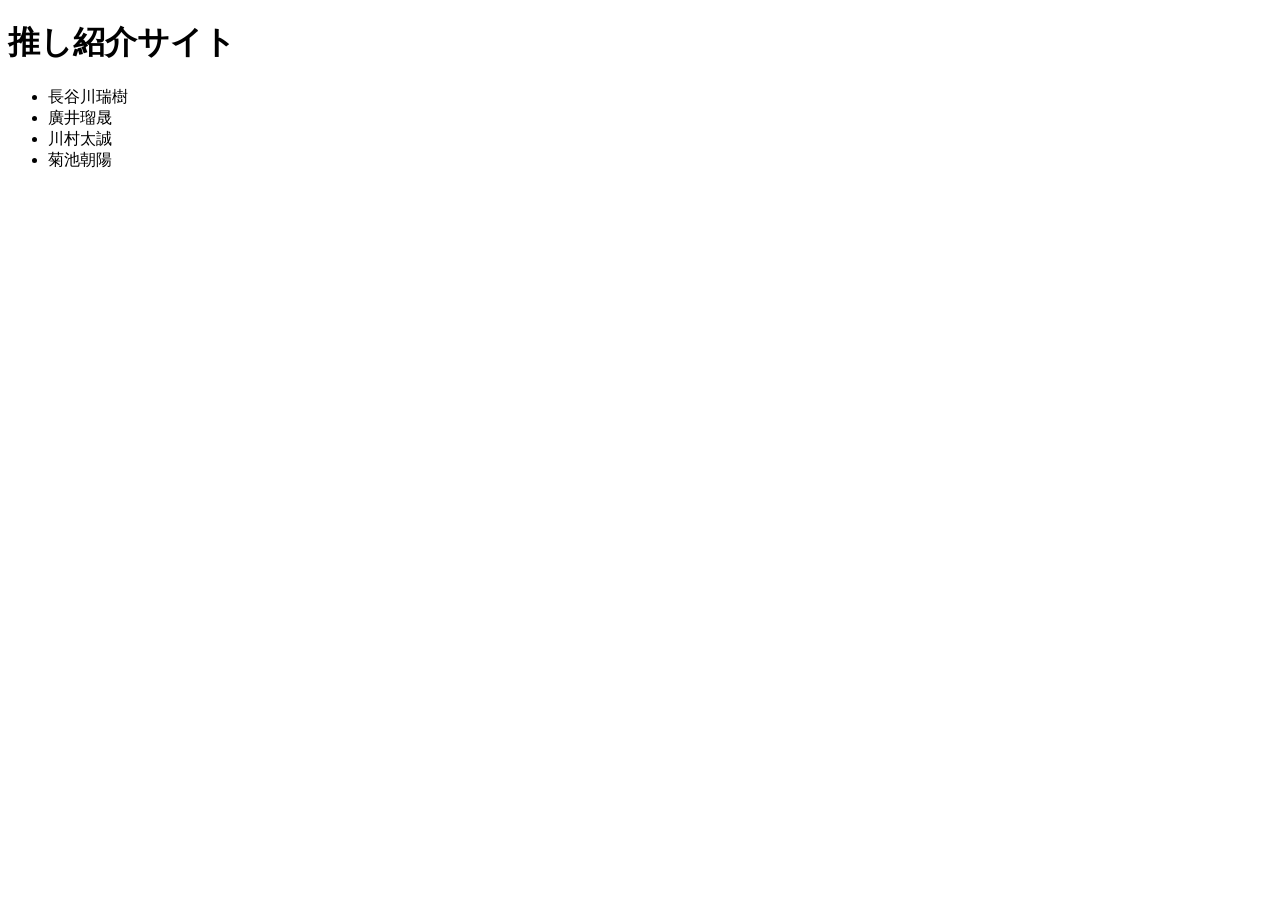
==== introduction_A.html @ 4c90c7bc "ヘッダーを作成" ====
<!DOCTYPE html>
<html lang="ja">
  <head>
    <meta charset="UTF-8" />
    <meta name="viewport" content="width=device-width, initial-scale=1.0" />
    <link rel="stylesheet" href="introduction_A.css" />
    <title>推し紹介ページ | 川村</title>
  </head>
  <body>
    <header>
      <h1>推し紹介サイト</h1>
      <ul>
        <li>長谷川瑞樹</li>
        <li>廣井瑠晟</li>
        <li>川村太誠</li>
        <li>菊池朝陽</li>
      </ul>
    </header>
  </body>
</html>
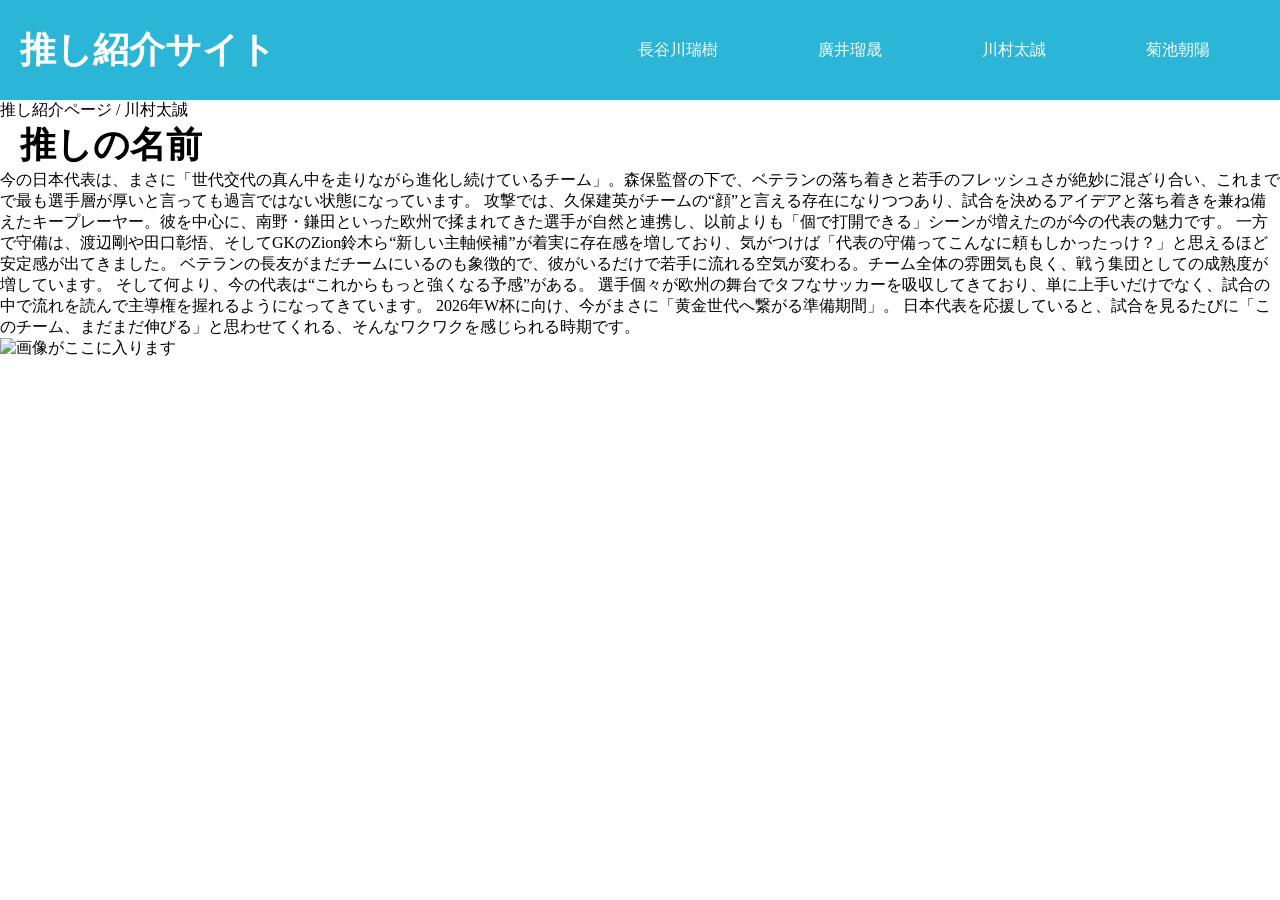
==== commit b3658361: "紹介文と画像の表示" ====
--- a/introduction_A.html
+++ b/introduction_A.html
@@ -16,5 +16,22 @@
         <li>菊池朝陽</li>
       </ul>
     </header>
+    <p class="breadcrumb">推し紹介ページ / 川村太誠</p>
+    <h1>推しの名前</h1>
+    <div class="flex">
+      <div class="introduction">
+        <p>
+          今の日本代表は、まさに「世代交代の真ん中を走りながら進化し続けているチーム」。森保監督の下で、ベテランの落ち着きと若手のフレッシュさが絶妙に混ざり合い、これまでで最も選手層が厚いと言っても過言ではない状態になっています。
+          攻撃では、久保建英がチームの“顔”と言える存在になりつつあり、試合を決めるアイデアと落ち着きを兼ね備えたキープレーヤー。彼を中心に、南野・鎌田といった欧州で揉まれてきた選手が自然と連携し、以前よりも「個で打開できる」シーンが増えたのが今の代表の魅力です。
+          一方で守備は、渡辺剛や田口彰悟、そしてGKのZion鈴木ら“新しい主軸候補”が着実に存在感を増しており、気がつけば「代表の守備ってこんなに頼もしかったっけ？」と思えるほど安定感が出てきました。
+          ベテランの長友がまだチームにいるのも象徴的で、彼がいるだけで若手に流れる空気が変わる。チーム全体の雰囲気も良く、戦う集団としての成熟度が増しています。
+          そして何より、今の代表は“これからもっと強くなる予感”がある。
+          選手個々が欧州の舞台でタフなサッカーを吸収してきており、単に上手いだけでなく、試合の中で流れを読んで主導権を握れるようになってきています。
+          2026年W杯に向け、今がまさに「黄金世代へ繋がる準備期間」。
+          日本代表を応援していると、試合を見るたびに「このチーム、まだまだ伸びる」と思わせてくれる、そんなワクワクを感じられる時期です。
+        </p>
+      </div>
+      <img src="./img/introduction_A.png" alt="画像がここに入ります" />
+    </div>
   </body>
 </html>
--- a/introduction_A.css
+++ b/introduction_A.css
@@ -0,0 +1,32 @@
+@charset "UTF-8";
+
+* {
+  margin: 0;
+  padding: 0;
+}
+
+header {
+  background-color: #2bb5d7;
+  color: #ffffff;
+  display: flex;
+  align-items: center;
+  justify-content: space-between;
+  height: 100px;
+}
+
+h1 {
+  font-size: 36px;
+  text-align: left;
+  margin-left: 20px;
+}
+
+ul {
+  list-style-type: none;
+  display: flex;
+  justify-content: space-around;
+  margin-right: 20px;
+}
+
+li {
+  margin: 0 50px;
+}
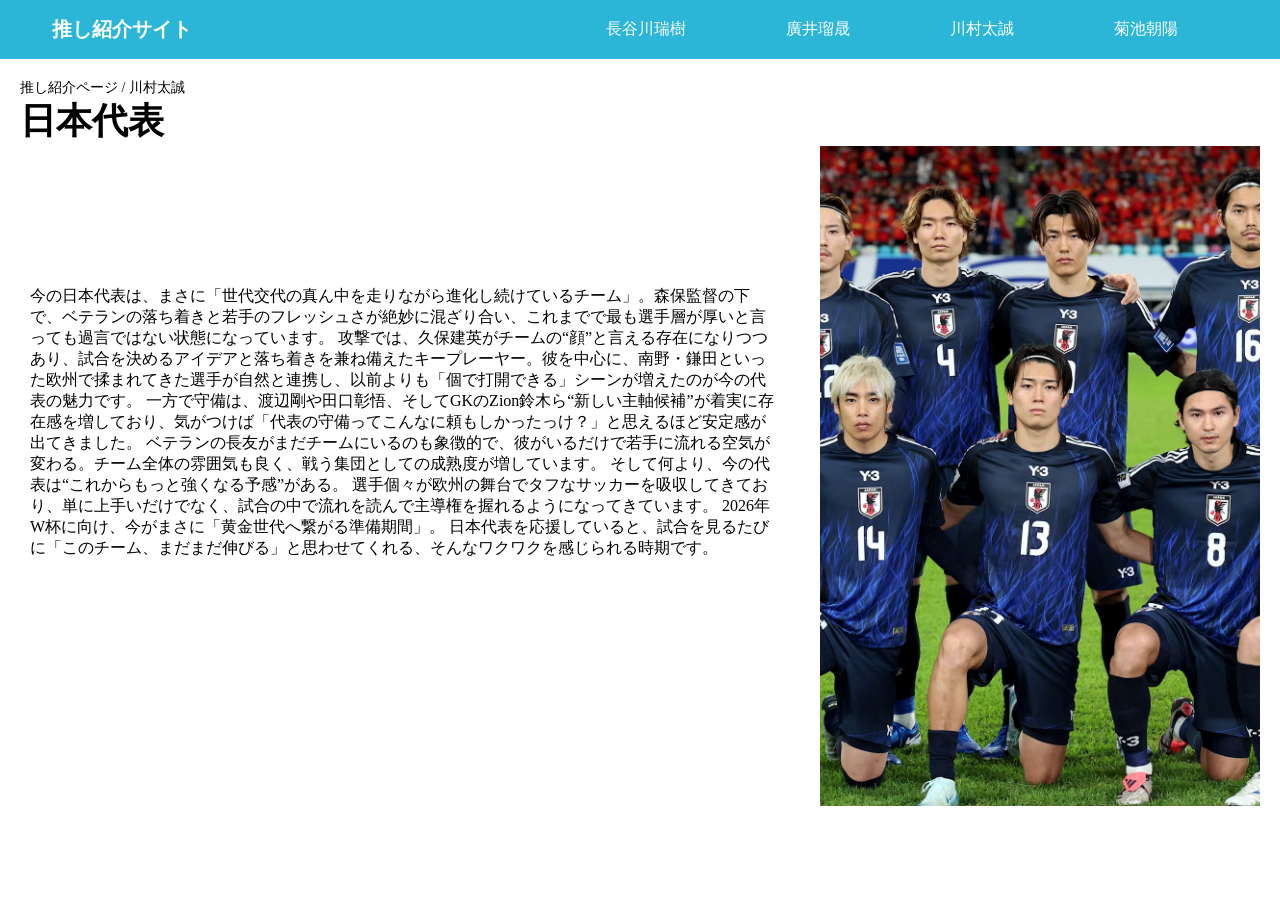
==== commit d997af06: "h2内の名称を変更" ====
--- a/introduction_A.html
+++ b/introduction_A.html
@@ -17,7 +17,7 @@
       </ul>
     </header>
     <p class="breadcrumb">推し紹介ページ / 川村太誠</p>
-    <h1>推しの名前</h1>
+    <h1>日本代表</h1>
     <div class="flex">
       <div class="introduction">
         <p>
--- a/introduction_A.css
+++ b/introduction_A.css
@@ -6,12 +6,19 @@
 }
 
 header {
+  width: 100%;
+  box-sizing: border-box;
+  display: flex;
+  justify-content: space-between;
+  align-items: center;
   background-color: #2bb5d7;
-  color: #ffffff;
-  display: flex;
-  align-items: center;
-  justify-content: space-between;
-  height: 100px;
+  padding: 16px 32px;
+  color: white;
+}
+
+header h1 {
+  font-size: 20px;
+  font-weight: bold;
 }
 
 h1 {
@@ -30,3 +37,30 @@
 li {
   margin: 0 50px;
 }
+
+.breadcrumb {
+  margin: 20px 20px 0 20px;
+  font-size: 14px;
+}
+
+.flex {
+  display: flex;
+  align-items: center;
+  justify-content: space-between;
+  margin: 0 20px;
+}
+
+.flex .introduction {
+  width: 60%;
+  height: 300px;
+  height: 390px;
+  padding: 10px 10px 0 10px;
+  margin-right: 10px;
+}
+
+.flex img {
+  width: 440px;
+  object-fit: cover;
+  height: 660px;
+  margin-left: 10px;
+}
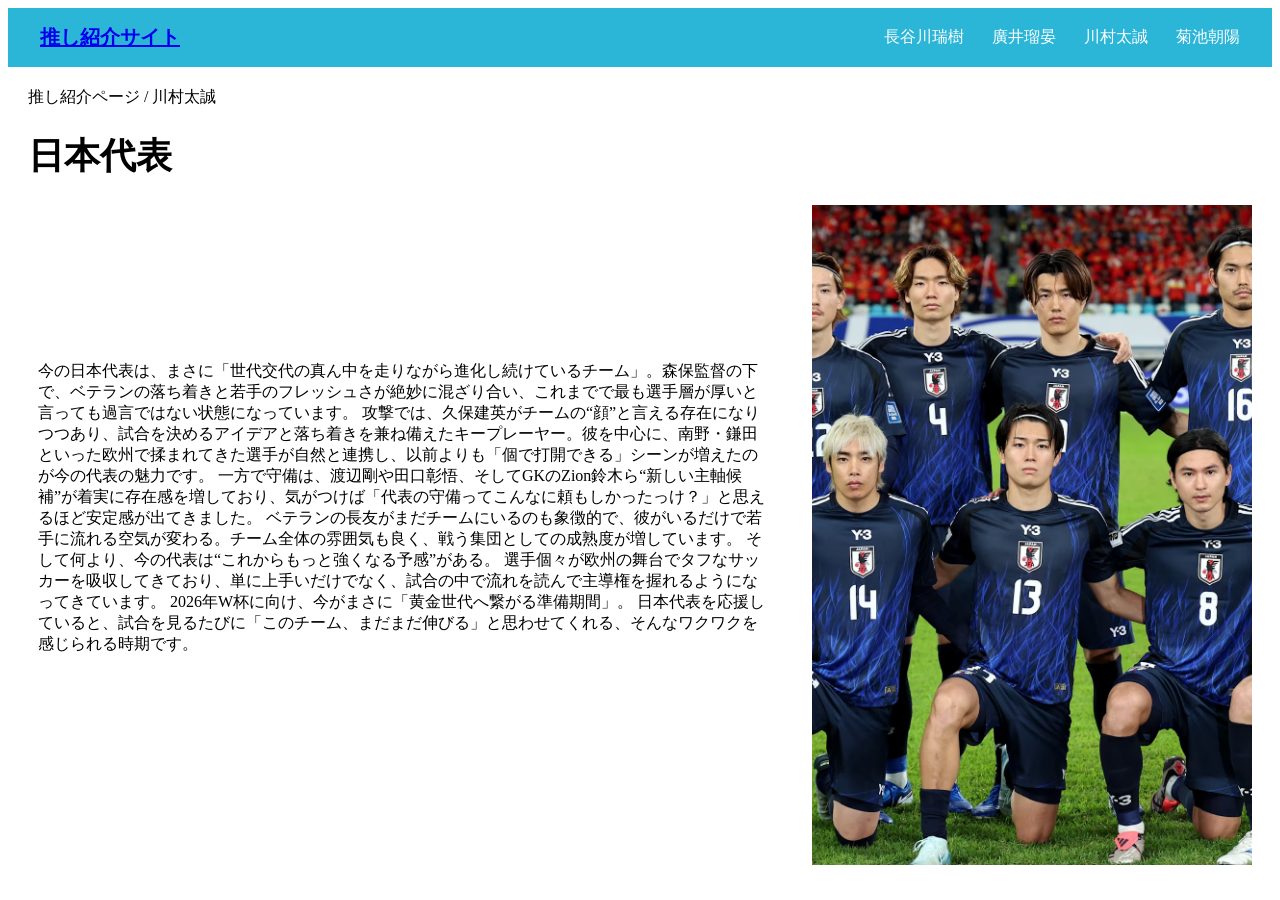
==== commit fc6546dd: "headerデザインを修正" ====
--- a/introduction_A.html
+++ b/introduction_A.html
@@ -7,15 +7,16 @@
     <title>推し紹介ページ | 川村</title>
   </head>
   <body>
-    <header>
-      <h1>推し紹介サイト</h1>
-      <ul>
-        <li>長谷川瑞樹</li>
-        <li>廣井瑠晟</li>
-        <li>川村太誠</li>
-        <li>菊池朝陽</li>
-      </ul>
+    <header class="site-header">
+      <div class="site-title"><a href="./index.html">推し紹介サイト</a></div>
+      <nav class="site-nav">
+        <a href="./introduction_B.html">長谷川瑞樹</a>
+        <a href="./introduction_D.html">廣井瑠晏</a>
+        <a href="./introduction_A.html">川村太誠</a>
+        <a href="./introduction_C.html">菊池朝陽</a>
+      </nav>
     </header>
+
     <p class="breadcrumb">推し紹介ページ / 川村太誠</p>
     <h1>日本代表</h1>
     <div class="flex">
--- a/introduction_A.css
+++ b/introduction_A.css
@@ -1,24 +1,31 @@
 @charset "UTF-8";
-
-* {
-  margin: 0;
-  padding: 0;
-}
-
-header {
-  width: 100%;
+.site-header {
+  width: 100%; /* 横幅を画面いっぱい */
   box-sizing: border-box;
   display: flex;
   justify-content: space-between;
   align-items: center;
-  background-color: #2bb5d7;
-  padding: 16px 32px;
+  background-color: #2bb5d7; /* 指定の色 */
+  padding: 16px 32px; /* 左右の余白（8pxの倍数） */
   color: white;
 }
 
-header h1 {
+/* タイトル */
+.site-title {
   font-size: 20px;
   font-weight: bold;
+}
+
+/* ナビゲーションリンク */
+.site-nav a {
+  color: white;
+  text-decoration: none;
+  margin-left: 24px; /* 間隔も8pxの倍数 */
+  font-size: 16px;
+}
+
+.site-nav a:hover {
+  text-decoration: underline;
 }
 
 h1 {
@@ -40,7 +47,6 @@
 
 .breadcrumb {
   margin: 20px 20px 0 20px;
-  font-size: 14px;
 }
 
 .flex {
